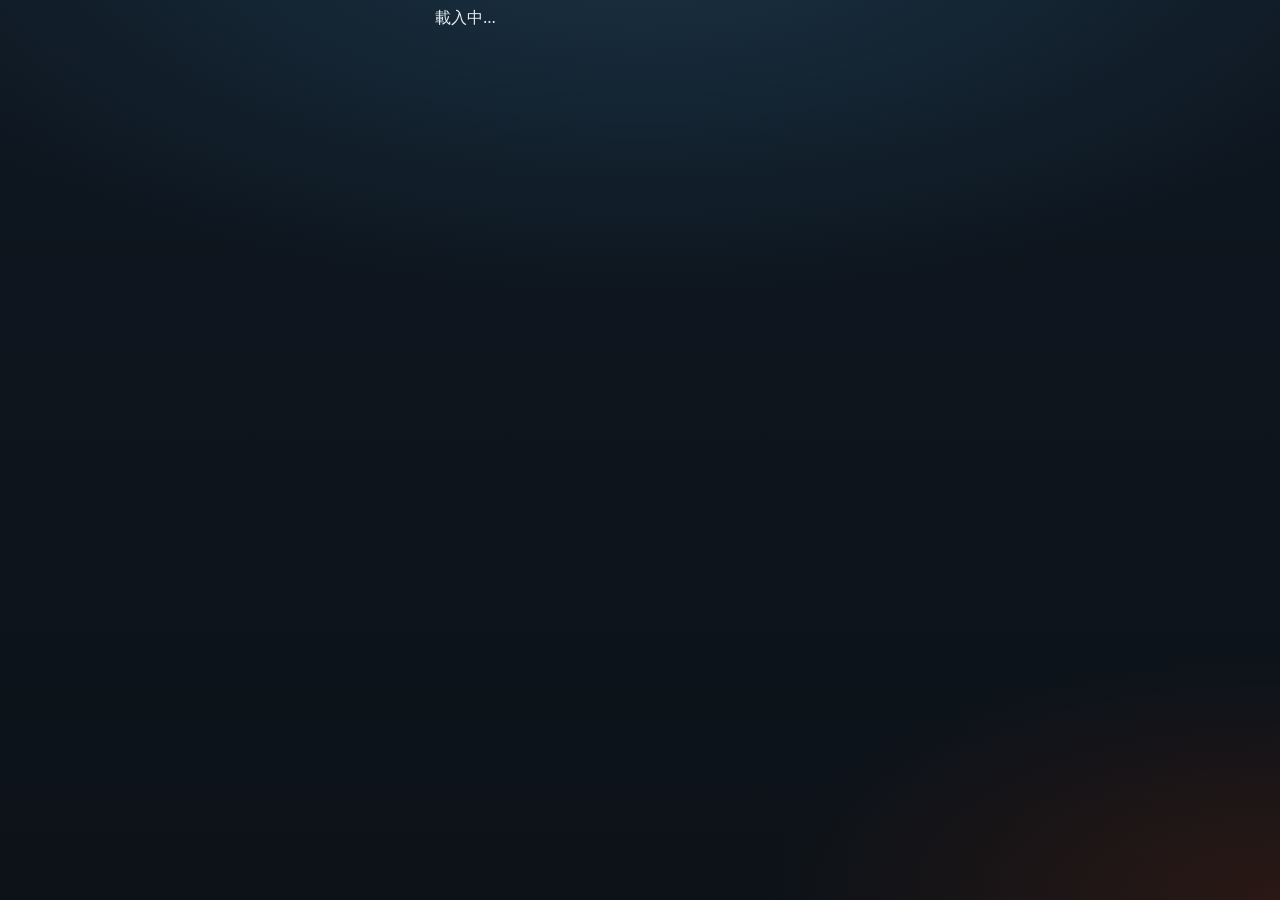
==== index.html @ 32bb7732 "Fix shop softlock and Pages root PWA entry - Shop purchases go directly to ranch (no pending bond ga" ====
<!DOCTYPE html>
<html lang="zh-Hant">
  <head>
    <meta charset="UTF-8" />
    <meta http-equiv="refresh" content="0; url=mobile-rpg-slice/" />
    <meta name="viewport" content="width=device-width, initial-scale=1" />
    <title>暗潮 · 靈寵修行</title>
    <script>location.replace("mobile-rpg-slice/");</script>
  </head>
  <body>
    <p><a href="mobile-rpg-slice/">進入暗潮 · 靈寵修行</a></p>
  </body>
</html>
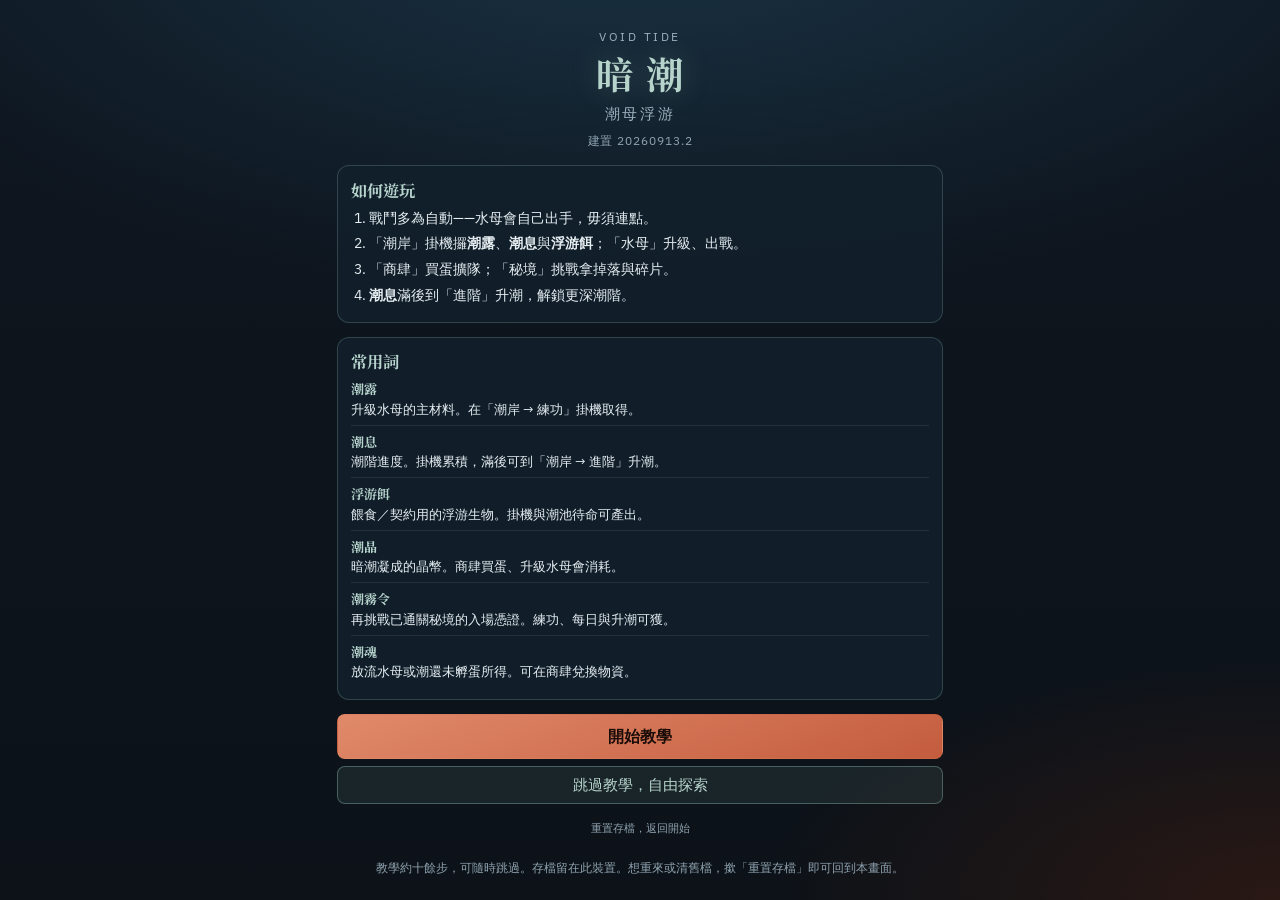
==== commit 405a1e22: "Retheme player copy to jellyfish and dark-tide glossary. Unify title, tutorial, HUD, shop, ranks, an" ====
--- a/index.html
+++ b/index.html
@@ -4,10 +4,10 @@
     <meta charset="UTF-8" />
     <meta http-equiv="refresh" content="0; url=mobile-rpg-slice/" />
     <meta name="viewport" content="width=device-width, initial-scale=1" />
-    <title>暗潮 · 靈寵修行</title>
+    <title>暗潮 · 潮母浮游</title>
     <script>location.replace("mobile-rpg-slice/");</script>
   </head>
   <body>
-    <p><a href="mobile-rpg-slice/">進入暗潮 · 靈寵修行</a></p>
+    <p><a href="mobile-rpg-slice/">進入暗潮 · 潮母浮游</a></p>
   </body>
 </html>
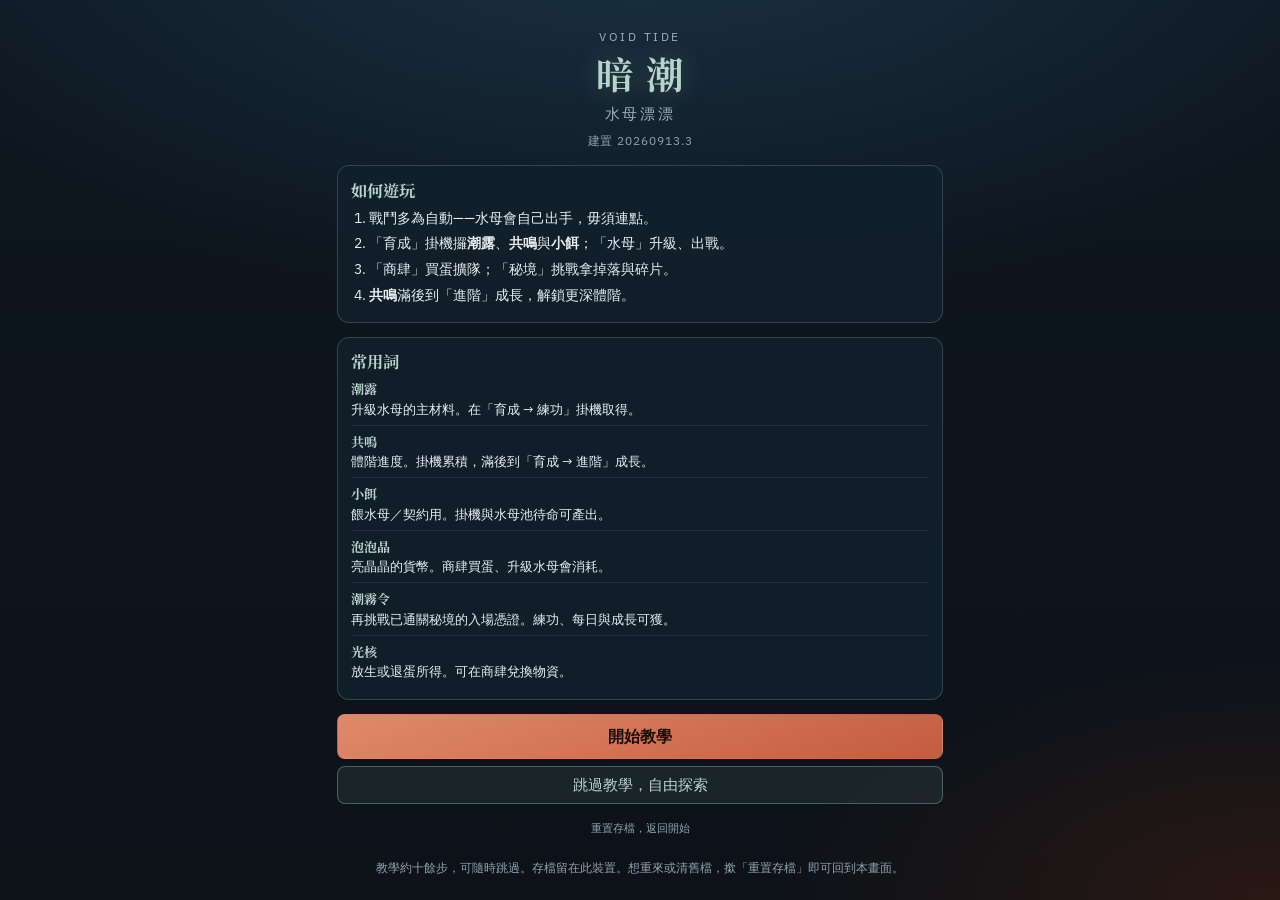
==== commit ef3149e8: "Revise glossary to cuter 水母漂漂 terms with fewer 潮. Resources, tabs, ranks, and verbs now follow the a" ====
--- a/index.html
+++ b/index.html
@@ -4,10 +4,10 @@
     <meta charset="UTF-8" />
     <meta http-equiv="refresh" content="0; url=mobile-rpg-slice/" />
     <meta name="viewport" content="width=device-width, initial-scale=1" />
-    <title>暗潮 · 潮母浮游</title>
+    <title>暗潮 · 水母漂漂</title>
     <script>location.replace("mobile-rpg-slice/");</script>
   </head>
   <body>
-    <p><a href="mobile-rpg-slice/">進入暗潮 · 潮母浮游</a></p>
+    <p><a href="mobile-rpg-slice/">進入暗潮 · 水母漂漂</a></p>
   </body>
 </html>
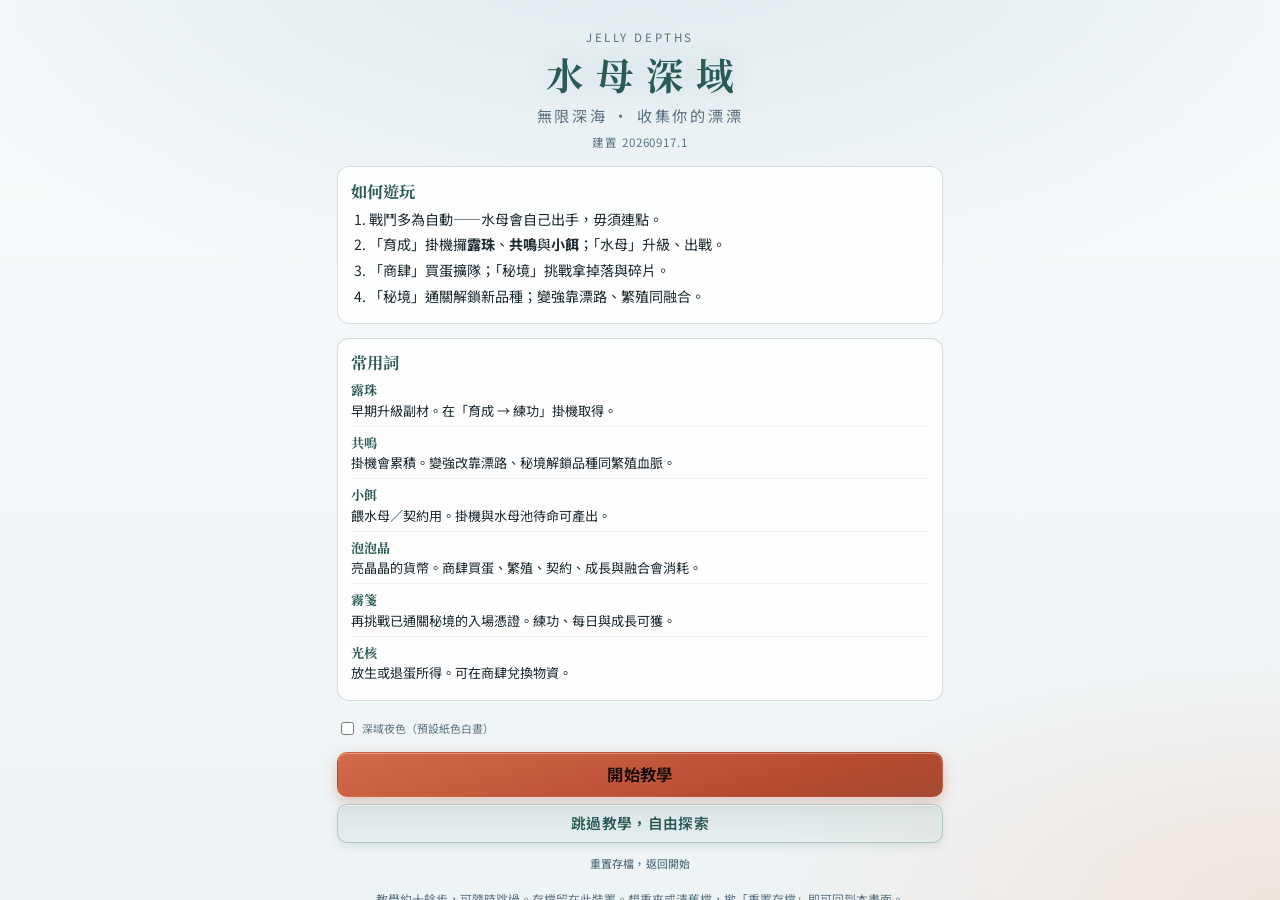
==== commit 30ab8887: "Display-layer naming: Jelly Depths / 水母深域. Swap player-facing brand, species CSV names, element EN, " ====
--- a/index.html
+++ b/index.html
@@ -4,10 +4,10 @@
     <meta charset="UTF-8" />
     <meta http-equiv="refresh" content="0; url=mobile-rpg-slice/" />
     <meta name="viewport" content="width=device-width, initial-scale=1" />
-    <title>暗潮 · 水母漂漂</title>
+    <title>水母深域</title>
     <script>location.replace("mobile-rpg-slice/");</script>
   </head>
   <body>
-    <p><a href="mobile-rpg-slice/">進入暗潮 · 水母漂漂</a></p>
+    <p><a href="mobile-rpg-slice/">進入水母深域</a></p>
   </body>
 </html>
